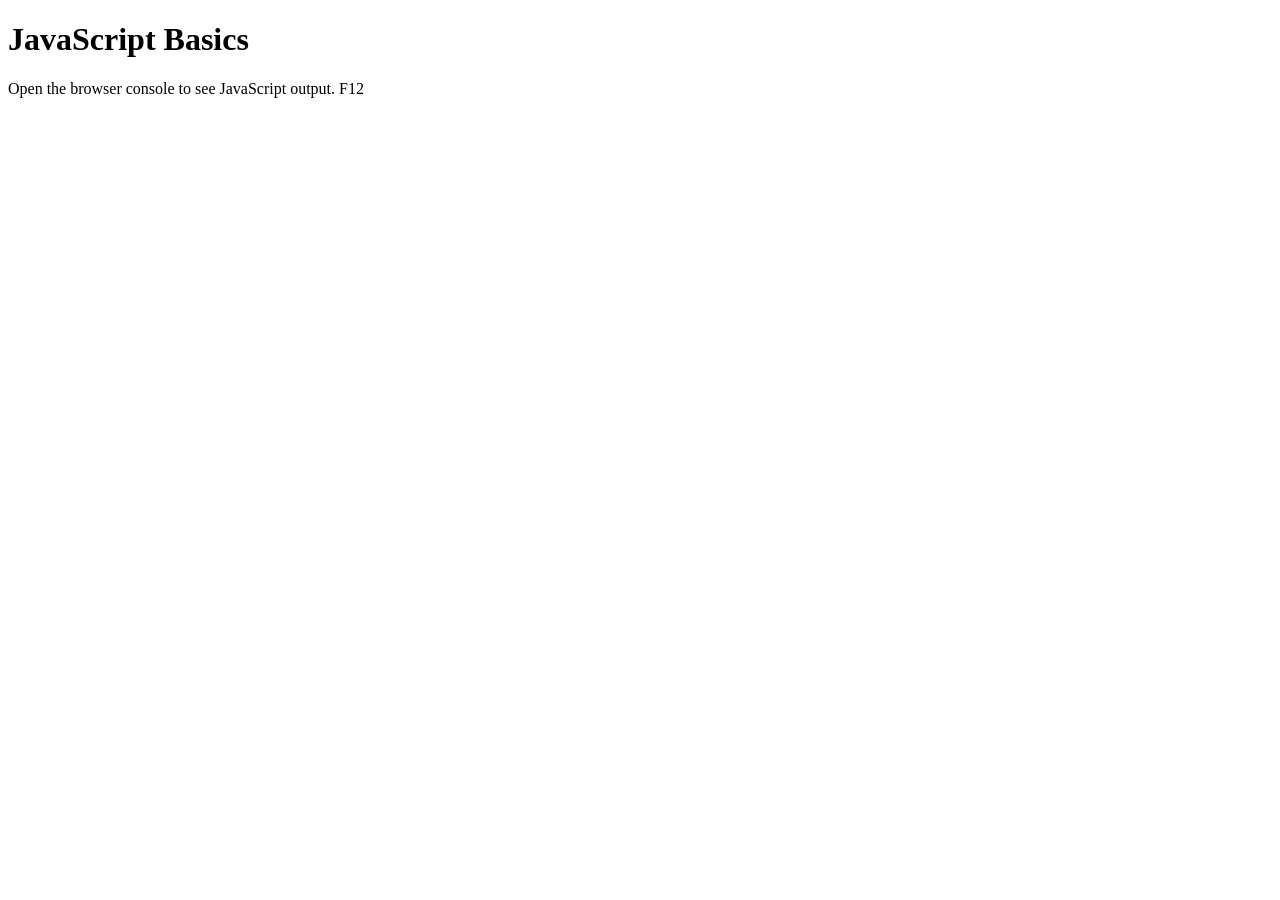
==== Workshop2/index.html @ a9c74ae2 "WS2 done I think" ====
<!DOCTYPE html>
<html lang="en">
<head>
    <meta charset="UTF-8">
    <meta name="viewport" content="width=device-width, initial-scale=1.0">
    <title>JavaScript Basics</title>
</head>

<body>

    <h1>JavaScript Basics</h1>
    <p>Open the browser console to see JavaScript output. F12</p>

    <!--Link to JavaScript file-->
    <script src="js/script.js"></script>
    
</body>
</html>
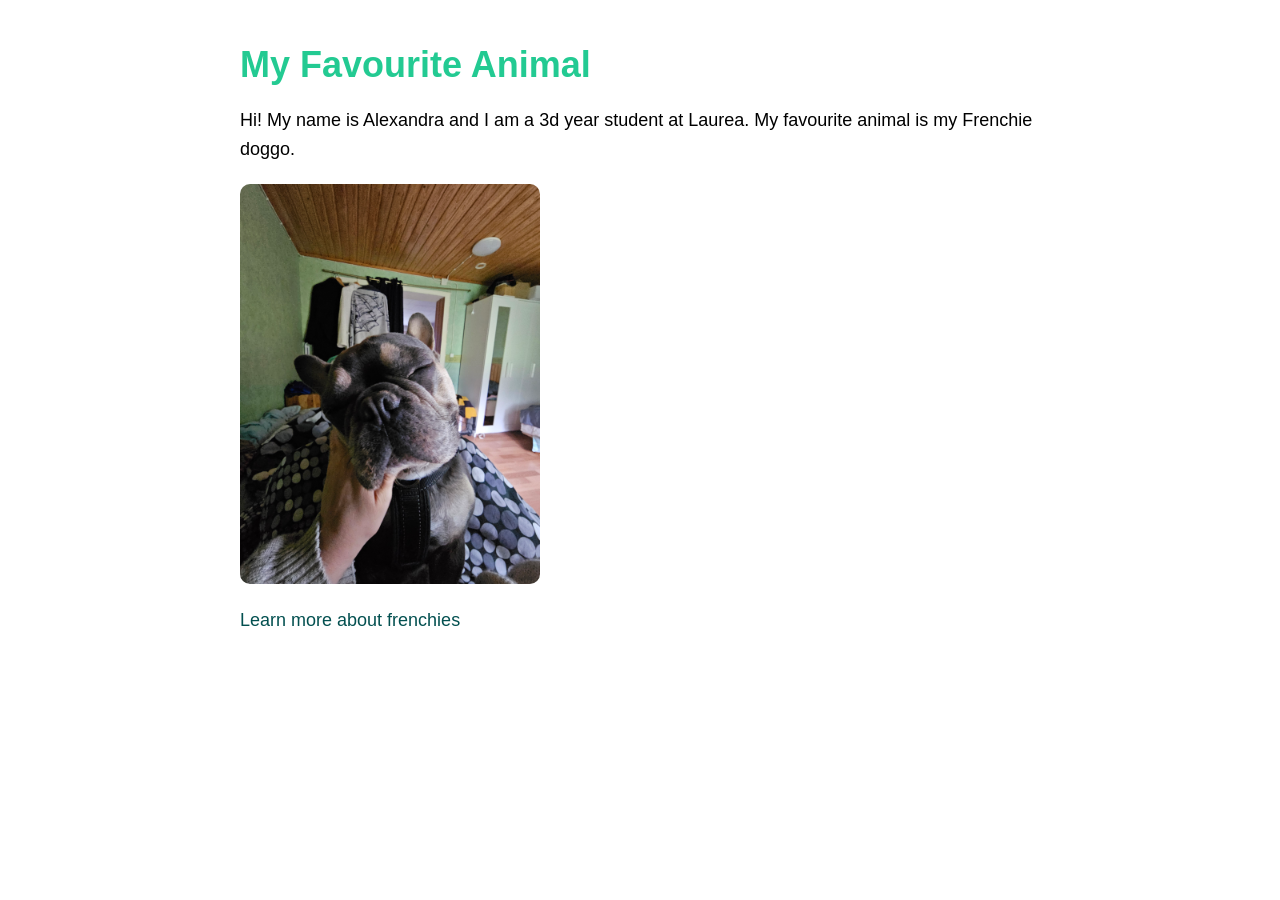
==== commit 1e07c17f: "WS2 updated, index and css changed" ====
--- a/Workshop2/index.html
+++ b/Workshop2/index.html
@@ -3,16 +3,30 @@
 <head>
     <meta charset="UTF-8">
     <meta name="viewport" content="width=device-width, initial-scale=1.0">
-    <title>JavaScript Basics</title>
+    <title>My Favorite Animal</title>
+
+    <link rel="stylesheet" href="styles.css">
 </head>
 
 <body>
 
-    <h1>JavaScript Basics</h1>
-    <p>Open the browser console to see JavaScript output. F12</p>
+    <h1>My Favourite Animal</h1>
+
+    <p>
+        Hi! My name is Alexandra and I am a 3d year student at Laurea.
+        My favourite animal is my Frenchie doggo.
+    </p>
+
+    <img src="img/Loki.jpg" alt="My lovely Frenchie doggo named Loki" width="300">
+
+    <p>
+        <a href="https://en.wikipedia.org/wiki/French_Bulldog" target="_blank">
+            Learn more about frenchies
+        </a>
+    </p>
 
     <!--Link to JavaScript file-->
     <script src="js/script.js"></script>
-    
+
 </body>
 </html>
--- a/Workshop2/styles.css
+++ b/Workshop2/styles.css
@@ -0,0 +1,59 @@
+/* Style the whole page */
+
+body {
+    /* Set the font */
+    font-family: Arial, sans-serif;
+    /* Limit the maximum width of the content */
+    max-width: 800px;
+    /* Center the page horizontally */
+    margin: 0 auto;
+    /* Add space inside the page */
+    padding: 20px;
+}
+
+/* Style the main heading */
+
+h1 {
+    /* Change the text color */
+    color: #23ca92;
+    /* Set the text size */
+    font-size: 36px;
+    /* Add space below the heading */
+    margin-bottom: 20px;
+}
+
+/* Style all paragraphs */
+
+p {
+    /* Set the text size */
+    font-size: 18px;
+    /* Add space between lines of text */
+    line-height: 1.6;
+    /* Add space below each paragraph */
+    margin-bottom: 20px;
+}
+
+/* Style all images */
+
+img {
+    /* Prevent images from becoming wider than their container */
+    max-width: 100%;
+    /* Round the corners of images */
+    border-radius: 10px;
+}
+
+/* Style all links */
+
+a {
+    /* Change the link color */
+    color: rgb(3, 80, 80);
+    /* Remove the underline */
+    text-decoration: none;
+}
+
+/* Style links when the mouse is over them */
+
+a:hover {
+    /* Add underline on hover*/
+    text-decoration: underline;
+}
